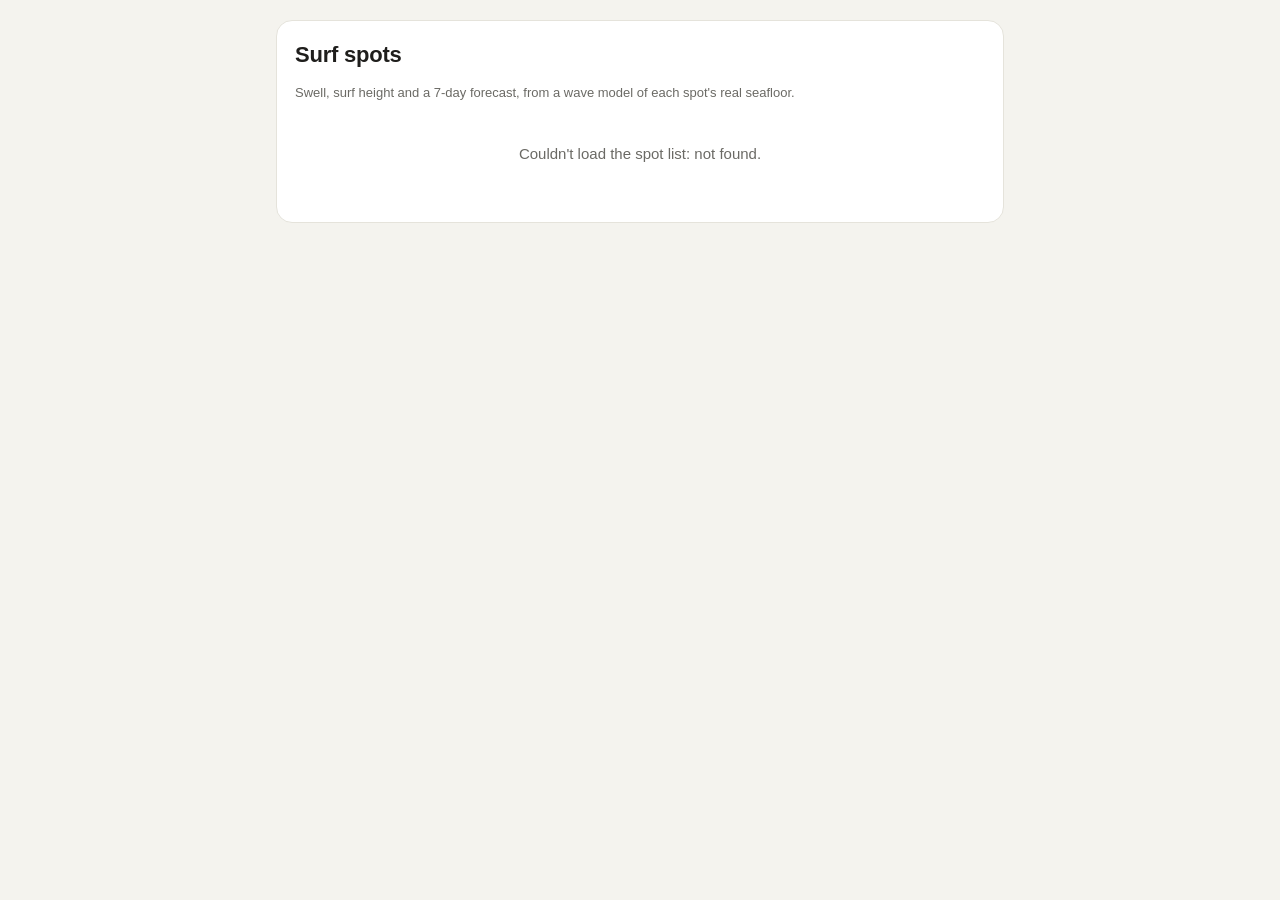
==== web/index.html @ e70494aa "Scheduled jobs, insights, spot-list conditions, Dockerfile and Makefile - jobs.py: hourly (now + lin" ====
<!doctype html>
<html lang="en">
<head>
<meta charset="utf-8">
<meta name="viewport" content="width=device-width, initial-scale=1">
<title>Surf spots</title>
<link rel="stylesheet" href="css/spot.css">
<style>
.spots{list-style:none;margin:8px 0 0;padding:0}
.spots li+li{border-top:1px solid var(--line)}
.spots a{display:flex;justify-content:space-between;align-items:center;gap:12px;padding:12px 2px;color:var(--text);text-decoration:none}
.spots a:hover .nm{color:var(--deep)}
.spots .nm{font-weight:600}
.spots .now{text-align:right;white-space:nowrap}
.spots .ft{font-weight:600;font-size:17px}
.spots .what{display:block;color:var(--muted);font-size:13px}
.spots .left{min-width:0}
.updated{margin:14px 0 0;color:var(--muted);font-size:12px}
h1{font-size:22px;margin:0 0 4px}
h2{font-size:13px;text-transform:uppercase;letter-spacing:.06em;color:var(--muted);margin:20px 0 0}
</style>
</head>
<body>
<main>
<div class="card">
  <h1>Surf spots</h1>
  <p class="sub">Swell, surf height and a 7-day forecast, from a wave model of each spot's real seafloor.</p>
  <div id="list"><p class="status">Loading…</p></div>
</div>
</main>
<script src="config.js"></script>
<script src="js/data.js"></script>
<script>
const KIND={beach:"Beach break",reef:"Reef break",point:"Point break",jetty:"Jetty"};
const esc=s=>String(s).replace(/[&<>"]/g,c=>({"&":"&amp;","<":"&lt;",">":"&gt;",'"':"&quot;"}[c]));
const PEEL={slow:"slow",makeable:"makeable",fast:"fast",closeout:"closing out"};
const root=`${SURF.dataRoot}/${SURF.api}/spots/`;
function now(c){                                     // "4–5 ft" and a short line about the swell
  if(!c)return"";
  const bits=[c.main?`${c.main}`:"",c.peel?`${PEEL[c.peel.cls]} ${c.peel.side}s`:c.favors==="peaks"?"peaky":c.favors?`favors ${c.favors}`:""].filter(Boolean);
  return`<span class="now"><span class="ft">${c.surf_ft[0]}–${c.surf_ft[1]} ft</span><span class="what">${esc(bits.join(" · "))}</span></span>`;
}
const ago=t=>{const m=Math.round((Date.now()-Date.parse(t))/60000);return m<2?"just now":m<90?`${m} min ago`:`${Math.round(m/60)} h ago`};
Promise.all([getJSON(root+"index.json"),getJSON(root+"conditions.json",true).catch(()=>null)]).then(([d,c])=>{
  const cond=Object.fromEntries((c?.spots||[]).map(x=>[x.slug,x]));
  const regions={};
  for(const s of d.spots)(regions[s.region_name]??=[]).push(s);
  const newest=(c?.spots||[]).map(x=>x.buoy_time).filter(Boolean).sort().pop();
  document.getElementById("list").innerHTML=Object.entries(regions).map(([r,ss])=>
    `<h2>${esc(r)}</h2><ul class="spots">${ss.map(s=>
      `<li><a href="spot.html?spot=${encodeURIComponent(s.slug)}"><span class="left"><span class="nm">${esc(s.name)}</span><span class="what">${esc(KIND[s.break_type]||"")}</span></span>${now(cond[s.slug])}</a></li>`).join("")}</ul>`).join("")
    +(newest?`<p class="updated">Buoy readings from ${ago(newest)}.</p>`:"");
}).catch(e=>{document.getElementById("list").innerHTML=`<p class="status">Couldn't load the spot list: ${esc(e.message)}.</p>`});
</script>
</body>
</html>
---- web/css/spot.css ----
:root{--bg:#f4f3ee;--card:#ffffff;--text:#1f1e1c;--muted:#6b6a65;--line:#e5e3db;--chip:#efede6;
  --water:#e3eff8;--deep:#3d7fb8;--contour:#8fb6d9;--land:#e4e0d3;--coast:#b9b3a1;--halo:#ffffff}
@media (prefers-color-scheme:dark){:root:not([data-theme="light"]){--bg:#161615;--card:#21211f;--text:#efede6;--muted:#a3a19a;--line:#353431;--chip:#2c2b28;
  --water:#13283c;--deep:#4f8fd0;--contour:#2f5577;--land:#34322d;--coast:#55524a;--halo:#21211f}}
:root[data-theme="dark"]{--bg:#161615;--card:#21211f;--text:#efede6;--muted:#a3a19a;--line:#353431;--chip:#2c2b28;
  --water:#13283c;--deep:#4f8fd0;--contour:#2f5577;--land:#34322d;--coast:#55524a;--halo:#21211f}
*{box-sizing:border-box}
body{margin:0;background:var(--bg);color:var(--text);font:15px/1.45 -apple-system,BlinkMacSystemFont,"Segoe UI",Roboto,sans-serif;-webkit-font-smoothing:antialiased}
main{max-width:760px;margin:0 auto;padding:20px 16px 40px}
.card{background:var(--card);border:1px solid var(--line);border-radius:16px;padding:18px}
.card+.card{margin-top:16px}
.fc h2{font-size:19px;font-weight:650;margin:0}
.days{display:grid;grid-template-columns:repeat(7,minmax(0,1fr));gap:6px;margin-top:14px}
.day{border:1px solid var(--line);border-radius:10px;padding:8px 6px;text-align:center;cursor:pointer;background:transparent;color:inherit;font:inherit;min-width:0}
.day:hover,.day.on{border-color:var(--deep)}
.day .dn{font-size:12px;color:var(--muted);font-weight:600}
.day .dh{font-size:17px;font-weight:650;font-variant-numeric:tabular-nums;letter-spacing:-.01em;margin-top:2px;white-space:nowrap}
.day .dh small{font-size:11px;font-weight:500;color:var(--muted)}
.day .ds{font-size:11px;color:var(--muted);margin-top:2px;white-space:nowrap;overflow:hidden;text-overflow:ellipsis}
.chart{position:relative;margin-top:12px}
.chart svg{display:block;width:100%;overflow:visible;touch-action:pan-y}
.tip{position:absolute;top:0;pointer-events:none;background:var(--card);border:1px solid var(--line);border-radius:10px;padding:8px 10px;font-size:12px;box-shadow:0 2px 10px rgba(0,0,0,.12);min-width:170px;max-width:230px;display:none;z-index:2}
.tip b{font-size:14px}
.tip .tl{color:var(--muted)}
.fkey{display:flex;flex-wrap:wrap;gap:4px 14px;margin-top:8px;font-size:12px;color:var(--muted)}
.fkey span{display:inline-flex;align-items:center;gap:6px}
.water h2{font-size:19px;font-weight:650;margin:0}
.wsum p{margin:10px 0 0}
.lineup-wrap{margin-top:14px;border-radius:12px;overflow:hidden;border:1px solid var(--line);background:#2e6896}
#lineup{display:block;width:100%;aspect-ratio:4/3}
.lineup-ctl{display:flex;justify-content:space-between;align-items:flex-start;gap:10px;flex-wrap:wrap;margin-top:10px}
.togs{display:flex;flex-wrap:wrap;gap:6px}
.tog{display:inline-flex;align-items:center;gap:6px;font-size:12px;font-weight:600;padding:4px 10px 4px 6px;border-radius:99px;border:1px solid var(--line);cursor:pointer;user-select:none}
.tog input{accent-color:var(--sw);margin:0}
.tog:has(input:not(:checked)){opacity:.5}
.btns{display:flex;gap:6px}
.btn{font:inherit;font-size:12px;font-weight:600;padding:5px 12px;border-radius:8px;border:1px solid var(--line);background:var(--card);color:var(--text);cursor:pointer}
.top{display:flex;justify-content:space-between;align-items:flex-start;gap:12px}
h1{font-size:24px;font-weight:650;margin:0;letter-spacing:-.01em}
.sub{color:var(--muted);font-size:13px}
.size{text-align:right;flex:none}
.big{font-size:34px;font-weight:650;line-height:1.05;letter-spacing:-.02em;font-variant-numeric:tabular-nums}
.summary{margin:12px 0 0;font-size:15px}
.summary b{font-weight:600}
.bar-row{display:flex;justify-content:space-between;align-items:center;gap:12px;margin:14px 0 10px}
.seg{display:inline-flex;background:var(--chip);border-radius:9px;padding:3px}
.seg button{border:0;background:transparent;color:var(--muted);font:inherit;font-size:13px;padding:5px 14px;border-radius:7px;cursor:pointer}
.seg button.on{background:var(--card);color:var(--text);box-shadow:0 0 0 1px var(--line),0 1px 2px rgba(0,0,0,.06)}
.hint{font-size:12px;color:var(--muted)}
.map{position:relative;border-radius:12px;overflow:hidden;background:var(--water);border:1px solid var(--line)}
.map svg{display:block;width:100%;height:100%;touch-action:none;cursor:grab;user-select:none;-webkit-user-select:none}
.map svg.grabbing{cursor:grabbing}
.zoom{position:absolute;right:10px;bottom:10px;display:flex;flex-direction:column;gap:6px}
.zoom button{width:34px;height:34px;border-radius:9px;border:1px solid var(--line);background:var(--card);color:var(--text);font:600 18px/1 inherit;cursor:pointer;display:grid;place-items:center;box-shadow:0 1px 3px rgba(0,0,0,.12)}
.zoom button:hover{border-color:var(--muted)}
.legend svg,.row svg{flex:none;display:block}
.flow{animation:flow 1.6s linear infinite}
@keyframes flow{to{stroke-dashoffset:var(--dash)}}
.pulse{animation:pulse 2.4s ease-out infinite;transform-box:fill-box;transform-origin:center}
@keyframes pulse{from{transform:scale(1);opacity:.55}to{transform:scale(2.6);opacity:0}}
@media (prefers-reduced-motion:reduce){.flow,.pulse{animation:none}}
.rib{cursor:pointer}
.legend{display:flex;flex-wrap:wrap;gap:6px 16px;margin-top:10px;font-size:12px;color:var(--muted)}
.legend span{display:inline-flex;align-items:center;gap:6px}
.rows{margin-top:16px;display:grid;gap:8px}
.row{display:grid;grid-template-columns:52px 1fr auto;gap:12px;align-items:center;padding:11px 12px;border:1px solid var(--line);border-radius:12px;cursor:pointer;background:transparent;color:inherit;font:inherit;text-align:left;width:100%;transition:opacity .15s,border-color .15s}
.row:hover{border-color:var(--muted)}
.row.on{border-color:var(--sw);box-shadow:inset 3px 0 0 var(--sw)}
.row.dim{opacity:.45}
.name{font-weight:600}
.meta{font-size:12px;color:var(--muted)}
.chip{display:inline-block;font-size:11px;font-weight:600;padding:1px 7px;border-radius:99px;margin-left:6px;vertical-align:1px;white-space:nowrap}
.track{position:relative;height:8px;background:var(--chip);border-radius:4px;margin-top:7px;overflow:hidden}
.track i{position:absolute;left:0;top:0;bottom:0;border-radius:4px}
.num{text-align:right;font-variant-numeric:tabular-nums;white-space:nowrap}
.num b{font-size:20px;font-weight:650;letter-spacing:-.01em}
.note{font-size:12px;color:var(--muted);margin-top:5px}
details.foot{font-size:13px;color:var(--muted);margin-top:16px}
details.foot summary{cursor:pointer;color:var(--text);font-weight:500}
details.foot p{margin:8px 0 0}
@media (max-width:520px){
  .card{padding:14px;border-radius:14px}
  main{padding:12px 10px 32px}
  h1{font-size:21px}.big{font-size:28px}
  .hint{display:none}
  .row{grid-template-columns:44px 1fr auto;gap:10px;padding:10px}
  .days{display:flex;gap:6px;overflow-x:auto;scroll-snap-type:x mandatory;margin:14px -14px 0;padding:0 14px 2px;scrollbar-width:none}
  .days::-webkit-scrollbar{display:none}
  .day{flex:0 0 76px;scroll-snap-align:start;padding:7px 4px}.day .dh{font-size:15px}
  .num b{font-size:17px}
}
/* website only: link back to the spot list, loading / error message */
.crumb{max-width:760px;margin:0 auto;padding:14px 16px 0;font-size:14px}
.crumb a,.status a{color:var(--deep);text-decoration:none}
.crumb a::before{content:"‹ "}
.status{max-width:760px;margin:40px auto;padding:0 16px;color:var(--muted);text-align:center}
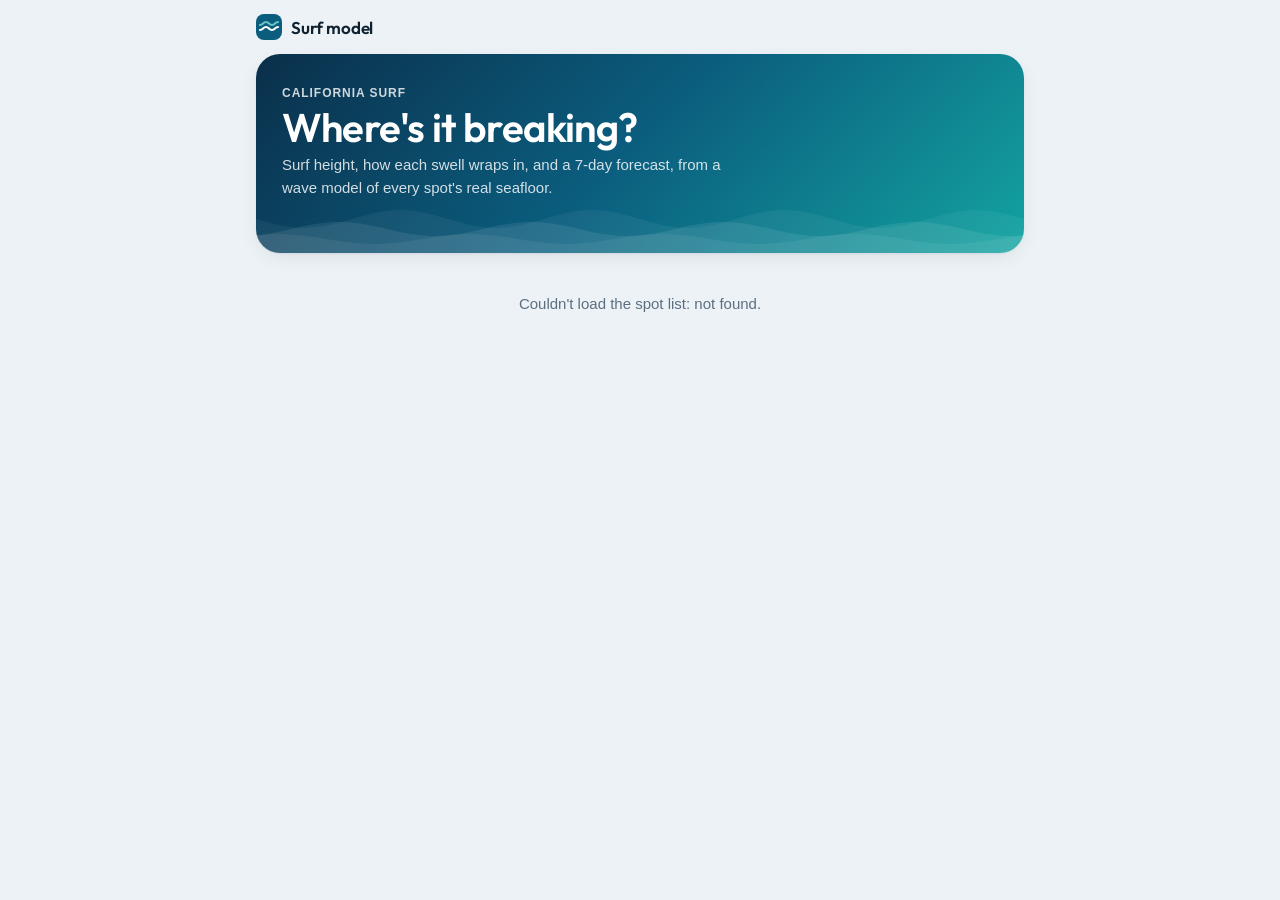
==== commit 8fe187af: "Snazzier website: ocean theme, hero header, size colors, spot cards - New look: cool ocean palette w" ====
--- a/web/index.html
+++ b/web/index.html
@@ -4,52 +4,60 @@
 <meta charset="utf-8">
 <meta name="viewport" content="width=device-width, initial-scale=1">
 <title>Surf spots</title>
+<link rel="preconnect" href="https://fonts.googleapis.com">
+<link rel="preconnect" href="https://fonts.gstatic.com" crossorigin>
+<link rel="stylesheet" href="https://fonts.googleapis.com/css2?family=Outfit:wght@500;600;700&display=swap">
 <link rel="stylesheet" href="css/spot.css">
-<style>
-.spots{list-style:none;margin:8px 0 0;padding:0}
-.spots li+li{border-top:1px solid var(--line)}
-.spots a{display:flex;justify-content:space-between;align-items:center;gap:12px;padding:12px 2px;color:var(--text);text-decoration:none}
-.spots a:hover .nm{color:var(--deep)}
-.spots .nm{font-weight:600}
-.spots .now{text-align:right;white-space:nowrap}
-.spots .ft{font-weight:600;font-size:17px}
-.spots .what{display:block;color:var(--muted);font-size:13px}
-.spots .left{min-width:0}
-.updated{margin:14px 0 0;color:var(--muted);font-size:12px}
-h1{font-size:22px;margin:0 0 4px}
-h2{font-size:13px;text-transform:uppercase;letter-spacing:.06em;color:var(--muted);margin:20px 0 0}
-</style>
 </head>
 <body>
+<nav class="site"><a class="brand" href="./"><svg width="26" height="26" viewBox="0 0 26 26" aria-hidden="true"><rect width="26" height="26" rx="8" fill="#0b5d7e"/><path d="M4 16c3 0 3-3 6-3s3 3 6 3 3-3 6-3" fill="none" stroke="#fff" stroke-width="2.2" stroke-linecap="round"/><path d="M4 11c3 0 3-3 6-3s3 3 6 3 3-3 6-3" fill="none" stroke="#7fe0d9" stroke-width="2.2" stroke-linecap="round" opacity=".8"/></svg>Surf model</a></nav>
 <main>
-<div class="card">
-  <h1>Surf spots</h1>
-  <p class="sub">Swell, surf height and a 7-day forecast, from a wave model of each spot's real seafloor.</p>
-  <div id="list"><p class="status">Loading…</p></div>
-</div>
+<header class="hero home-hero" id="hero">
+  <div class="kicker">California surf</div>
+  <h1>Where's it breaking?</h1>
+  <p>Surf height, how each swell wraps in, and a 7-day forecast, from a wave model of every spot's real seafloor.</p>
+</header>
+<div id="list"><p class="status">Loading…</p></div>
 </main>
 <script src="config.js"></script>
 <script src="js/data.js"></script>
+<script src="js/surf.js"></script>
 <script>
 const KIND={beach:"Beach break",reef:"Reef break",point:"Point break",jetty:"Jetty"};
 const esc=s=>String(s).replace(/[&<>"]/g,c=>({"&":"&amp;","<":"&lt;",">":"&gt;",'"':"&quot;"}[c]));
-const PEEL={slow:"slow",makeable:"makeable",fast:"fast",closeout:"closing out"};
-const root=`${SURF.dataRoot}/${SURF.api}/spots/`;
-function now(c){                                     // "4–5 ft" and a short line about the swell
-  if(!c)return"";
-  const bits=[c.main?`${c.main}`:"",c.peel?`${PEEL[c.peel.cls]} ${c.peel.side}s`:c.favors==="peaks"?"peaky":c.favors?`favors ${c.favors}`:""].filter(Boolean);
-  return`<span class="now"><span class="ft">${c.surf_ft[0]}–${c.surf_ft[1]} ft</span><span class="what">${esc(bits.join(" · "))}</span></span>`;
+document.getElementById("hero").insertAdjacentHTML("afterbegin",wavesSVG());
+
+let TOP=10;                                          // shared bar scale (ft), so spots compare at a glance
+function spark(steps){                               // 7 bars, one per day: the daytime peak
+  const days=dailyPeaks(steps);if(!days.length)return"";
+  const top=TOP;
+  const wd=t=>new Intl.DateTimeFormat("en-US",{timeZone:"America/Los_Angeles",weekday:"narrow"}).format(new Date(t*1000));
+  return`<div class="spark" aria-label="Next ${days.length} days">${days.map(d=>{const a=sizeAvg(d.lo,d.hi);
+    return`<div class="b" title="${d.lo}–${d.hi} ft"><div class="spark-wrap"><div class="bar" style="height:${Math.max(8,a/top*100)}%;--c:${sizeColor(a)}"></div></div><span class="d">${wd(d.t)}</span></div>`}).join("")}</div>`;
 }
-const ago=t=>{const m=Math.round((Date.now()-Date.parse(t))/60000);return m<2?"just now":m<90?`${m} min ago`:`${Math.round(m/60)} h ago`};
-Promise.all([getJSON(root+"index.json"),getJSON(root+"conditions.json",true).catch(()=>null)]).then(([d,c])=>{
+function card(s,c){
+  const lo=c?.surf_ft?.[0],hi=c?.surf_ft?.[1],has=c&&lo!=null;
+  const tags=[];
+  if(c?.main)tags.push(`<span class="tag">${c.dir!=null?swellArrow(c.dir,12):""}${esc(c.main)}</span>`);
+  if(c?.peel)tags.push(`<span class="tag">${esc(PEEL_WORDS[c.peel.cls])} ${esc(c.peel.side)}s</span>`);
+  else if(c?.favors)tags.push(`<span class="tag">${c.favors==="peaks"?"A-frames":"Favors "+esc(c.favors)}</span>`);
+  if(c?.mix==="clean groundswell")tags.push(`<span class="tag">Clean groundswell</span>`);
+  return`<a class="spot" href="spot.html?spot=${encodeURIComponent(s.slug)}" style="--sz:${has?sizeColor(sizeAvg(lo,hi)):"var(--line)"}">
+    <div class="head"><div><div class="nm">${esc(s.name)}</div><div class="kind">${esc(KIND[s.break_type]||"")}</div></div>
+    ${has?`<div><div class="ft">${lo}–${hi}<small>ft</small></div><div class="word">${sizeWord(lo,hi)}</div></div>`:""}</div>
+    ${tags.length?`<div class="tags">${tags.join("")}</div>`:""}${c?.forecast?spark(c.forecast):""}</a>`;
+}
+Promise.all([getJSON(dataURL("spots/index.json")),getJSON(dataURL("spots/conditions.json"),true).catch(()=>null)]).then(([d,c])=>{
   const cond=Object.fromEntries((c?.spots||[]).map(x=>[x.slug,x]));
   const regions={};
   for(const s of d.spots)(regions[s.region_name]??=[]).push(s);
+  TOP=Math.max(10,...(c?.spots||[]).flatMap(x=>dailyPeaks(x.forecast||[]).map(d=>sizeAvg(d.lo,d.hi))));
   const newest=(c?.spots||[]).map(x=>x.buoy_time).filter(Boolean).sort().pop();
+  const scale=SIZE_SCALE.map(([max,col,w],i)=>`<span style="--c:${col}"><i></i>${i?SIZE_SCALE[i-1][0]:0}${max===Infinity?"+":"–"+max} ft</span>`).join("");
   document.getElementById("list").innerHTML=Object.entries(regions).map(([r,ss])=>
-    `<h2>${esc(r)}</h2><ul class="spots">${ss.map(s=>
-      `<li><a href="spot.html?spot=${encodeURIComponent(s.slug)}"><span class="left"><span class="nm">${esc(s.name)}</span><span class="what">${esc(KIND[s.break_type]||"")}</span></span>${now(cond[s.slug])}</a></li>`).join("")}</ul>`).join("")
-    +(newest?`<p class="updated">Buoy readings from ${ago(newest)}.</p>`:"");
+    `<div class="region"><h2>${esc(r)}</h2></div><div class="grid">${ss.map(s=>card(s,cond[s.slug])).join("")}</div>`).join("")
+    +`<div class="scale">${scale}</div>`
+    +(newest?`<p class="updated">Buoy readings from ${ago(newest)}. Bars: each day's daytime peak, from NOAA's swell forecast.</p>`:"");
 }).catch(e=>{document.getElementById("list").innerHTML=`<p class="status">Couldn't load the spot list: ${esc(e.message)}.</p>`});
 </script>
 </body>
--- a/web/css/spot.css
+++ b/web/css/spot.css
@@ -1,96 +1,180 @@
-:root{--bg:#f4f3ee;--card:#ffffff;--text:#1f1e1c;--muted:#6b6a65;--line:#e5e3db;--chip:#efede6;
-  --water:#e3eff8;--deep:#3d7fb8;--contour:#8fb6d9;--land:#e4e0d3;--coast:#b9b3a1;--halo:#ffffff}
-@media (prefers-color-scheme:dark){:root:not([data-theme="light"]){--bg:#161615;--card:#21211f;--text:#efede6;--muted:#a3a19a;--line:#353431;--chip:#2c2b28;
-  --water:#13283c;--deep:#4f8fd0;--contour:#2f5577;--land:#34322d;--coast:#55524a;--halo:#21211f}}
-:root[data-theme="dark"]{--bg:#161615;--card:#21211f;--text:#efede6;--muted:#a3a19a;--line:#353431;--chip:#2c2b28;
-  --water:#13283c;--deep:#4f8fd0;--contour:#2f5577;--land:#34322d;--coast:#55524a;--halo:#21211f}
+/* ---------- theme ---------- */
+:root{--bg:#edf2f6;--card:#ffffff;--text:#0f2231;--muted:#5b6f80;--line:#dbe4eb;--chip:#e7eef3;
+  --water:#dcebf6;--deep:#2b7bbd;--contour:#8db5d8;--land:#e8e3d6;--coast:#bcb39d;--halo:#ffffff;
+  --accent:#0b7fae;--shadow:0 1px 2px rgba(15,34,49,.05),0 6px 24px -8px rgba(15,34,49,.14);
+  --hero:linear-gradient(135deg,#0a2f4a 0%,#0b5d7e 48%,#13a3a0 100%);
+  --display:"Outfit",-apple-system,BlinkMacSystemFont,"Segoe UI",Roboto,sans-serif}
+@media (prefers-color-scheme:dark){:root:not([data-theme="light"]){--bg:#07121b;--card:#0e1c28;--text:#e6eff5;--muted:#8da2b3;--line:#1d3142;--chip:#152838;
+  --water:#0e2a40;--deep:#4f9be0;--contour:#2b5578;--land:#252c31;--coast:#46505a;--halo:#0e1c28;
+  --accent:#4cc3e6;--shadow:0 1px 2px rgba(0,0,0,.3),0 8px 28px -10px rgba(0,0,0,.6);
+  --hero:linear-gradient(135deg,#061d2e 0%,#0a4561 50%,#0d7c7b 100%)}}
+:root[data-theme="dark"]{--bg:#07121b;--card:#0e1c28;--text:#e6eff5;--muted:#8da2b3;--line:#1d3142;--chip:#152838;
+  --water:#0e2a40;--deep:#4f9be0;--contour:#2b5578;--land:#252c31;--coast:#46505a;--halo:#0e1c28;
+  --accent:#4cc3e6;--shadow:0 1px 2px rgba(0,0,0,.3),0 8px 28px -10px rgba(0,0,0,.6);
+  --hero:linear-gradient(135deg,#061d2e 0%,#0a4561 50%,#0d7c7b 100%)}
 *{box-sizing:border-box}
-body{margin:0;background:var(--bg);color:var(--text);font:15px/1.45 -apple-system,BlinkMacSystemFont,"Segoe UI",Roboto,sans-serif;-webkit-font-smoothing:antialiased}
-main{max-width:760px;margin:0 auto;padding:20px 16px 40px}
-.card{background:var(--card);border:1px solid var(--line);border-radius:16px;padding:18px}
-.card+.card{margin-top:16px}
-.fc h2{font-size:19px;font-weight:650;margin:0}
-.days{display:grid;grid-template-columns:repeat(7,minmax(0,1fr));gap:6px;margin-top:14px}
-.day{border:1px solid var(--line);border-radius:10px;padding:8px 6px;text-align:center;cursor:pointer;background:transparent;color:inherit;font:inherit;min-width:0}
-.day:hover,.day.on{border-color:var(--deep)}
-.day .dn{font-size:12px;color:var(--muted);font-weight:600}
-.day .dh{font-size:17px;font-weight:650;font-variant-numeric:tabular-nums;letter-spacing:-.01em;margin-top:2px;white-space:nowrap}
-.day .dh small{font-size:11px;font-weight:500;color:var(--muted)}
-.day .ds{font-size:11px;color:var(--muted);margin-top:2px;white-space:nowrap;overflow:hidden;text-overflow:ellipsis}
-.chart{position:relative;margin-top:12px}
-.chart svg{display:block;width:100%;overflow:visible;touch-action:pan-y}
-.tip{position:absolute;top:0;pointer-events:none;background:var(--card);border:1px solid var(--line);border-radius:10px;padding:8px 10px;font-size:12px;box-shadow:0 2px 10px rgba(0,0,0,.12);min-width:170px;max-width:230px;display:none;z-index:2}
-.tip b{font-size:14px}
-.tip .tl{color:var(--muted)}
-.fkey{display:flex;flex-wrap:wrap;gap:4px 14px;margin-top:8px;font-size:12px;color:var(--muted)}
-.fkey span{display:inline-flex;align-items:center;gap:6px}
-.water h2{font-size:19px;font-weight:650;margin:0}
-.wsum p{margin:10px 0 0}
-.lineup-wrap{margin-top:14px;border-radius:12px;overflow:hidden;border:1px solid var(--line);background:#2e6896}
-#lineup{display:block;width:100%;aspect-ratio:4/3}
-.lineup-ctl{display:flex;justify-content:space-between;align-items:flex-start;gap:10px;flex-wrap:wrap;margin-top:10px}
-.togs{display:flex;flex-wrap:wrap;gap:6px}
-.tog{display:inline-flex;align-items:center;gap:6px;font-size:12px;font-weight:600;padding:4px 10px 4px 6px;border-radius:99px;border:1px solid var(--line);cursor:pointer;user-select:none}
-.tog input{accent-color:var(--sw);margin:0}
-.tog:has(input:not(:checked)){opacity:.5}
-.btns{display:flex;gap:6px}
-.btn{font:inherit;font-size:12px;font-weight:600;padding:5px 12px;border-radius:8px;border:1px solid var(--line);background:var(--card);color:var(--text);cursor:pointer}
-.top{display:flex;justify-content:space-between;align-items:flex-start;gap:12px}
-h1{font-size:24px;font-weight:650;margin:0;letter-spacing:-.01em}
+html{background:var(--bg)}
+body{margin:0;background:var(--bg);color:var(--text);font:15px/1.5 -apple-system,BlinkMacSystemFont,"Segoe UI",Roboto,sans-serif;-webkit-font-smoothing:antialiased}
+main{max-width:800px;margin:0 auto;padding:0 16px 48px}
+a{color:var(--accent)}
+.card{background:var(--card);border:1px solid var(--line);border-radius:20px;padding:20px;box-shadow:var(--shadow)}
+.card+.card{margin-top:18px}
+h1,h2,.big,.display{font-family:var(--display)}
+h2{font-size:21px;font-weight:600;margin:0;letter-spacing:-.01em}
 .sub{color:var(--muted);font-size:13px}
+
+/* ---------- site bar (website only) ---------- */
+.site{max-width:800px;margin:0 auto;padding:14px 16px;display:flex;align-items:center;justify-content:space-between;gap:12px}
+.brand{display:inline-flex;align-items:center;gap:9px;color:var(--text);text-decoration:none;font:600 17px/1 var(--display);letter-spacing:-.01em}
+.brand svg{flex:none}
+.crumb{font-size:14px;font-weight:500;color:var(--accent);text-decoration:none}
+.crumb::before{content:"‹ "}
+.status{max-width:800px;margin:40px auto;padding:0 16px;color:var(--muted);text-align:center}
+.status a{color:var(--accent)}
+
+/* ---------- hero ---------- */
+.hero{position:relative;overflow:hidden;border-radius:24px;padding:22px 24px 30px;margin:0 0 18px;color:#fff;background:var(--hero);box-shadow:var(--shadow);isolation:isolate}
+.hero .waves{position:absolute;left:0;right:0;bottom:-2px;width:100%;height:70px;z-index:-1;opacity:.9}
+.hero .waves path{fill:#fff}
+.hero .waves .w1{opacity:.06;animation:drift 18s linear infinite}
+.hero .waves .w2{opacity:.09;animation:drift 12s linear infinite reverse}
+.hero .waves .w3{opacity:.07;animation:drift 24s linear infinite}
+@keyframes drift{to{transform:translateX(-400px)}}
+.hero .top{display:flex;justify-content:space-between;align-items:flex-end;gap:16px;flex-wrap:wrap}
+.hero .kicker{font-size:12px;font-weight:600;letter-spacing:.08em;text-transform:uppercase;opacity:.8}
+.hero h1{font-size:38px;font-weight:600;line-height:1.05;margin:6px 0 4px;letter-spacing:-.02em}
+.hero .sub{color:rgba(255,255,255,.75)}
 .size{text-align:right;flex:none}
-.big{font-size:34px;font-weight:650;line-height:1.05;letter-spacing:-.02em;font-variant-numeric:tabular-nums}
-.summary{margin:12px 0 0;font-size:15px}
+.big{font-size:56px;font-weight:600;line-height:.95;letter-spacing:-.03em;font-variant-numeric:tabular-nums;white-space:nowrap}
+.big small{font-size:.42em;font-weight:500;opacity:.8;margin-left:4px;letter-spacing:0}
+.size .sub{margin-top:6px}
+.sizeword{display:inline-flex;align-items:center;gap:7px;margin-top:8px;padding:4px 11px 4px 9px;border-radius:99px;background:rgba(255,255,255,.14);font-size:13px;font-weight:600;backdrop-filter:blur(6px)}
+.sizeword i{width:9px;height:9px;border-radius:50%;background:var(--sz);box-shadow:0 0 0 2px rgba(255,255,255,.35)}
+.facts{display:flex;flex-wrap:wrap;gap:8px;margin-top:18px}
+.fact{display:inline-flex;align-items:center;gap:7px;padding:6px 12px;border-radius:12px;background:rgba(255,255,255,.12);border:1px solid rgba(255,255,255,.16);font-size:13px;font-weight:500;line-height:1.2;backdrop-filter:blur(6px)}
+.fact b{font-weight:650}
+.fact .arrow{flex:none}
+.fact .lbl{display:block;font-size:10.5px;font-weight:600;letter-spacing:.06em;text-transform:uppercase;opacity:.65;margin-bottom:2px}
+
+/* ---------- map card ---------- */
+.summary{margin:0;font-size:16px;line-height:1.55}
 .summary b{font-weight:600}
-.bar-row{display:flex;justify-content:space-between;align-items:center;gap:12px;margin:14px 0 10px}
-.seg{display:inline-flex;background:var(--chip);border-radius:9px;padding:3px}
-.seg button{border:0;background:transparent;color:var(--muted);font:inherit;font-size:13px;padding:5px 14px;border-radius:7px;cursor:pointer}
-.seg button.on{background:var(--card);color:var(--text);box-shadow:0 0 0 1px var(--line),0 1px 2px rgba(0,0,0,.06)}
+.bar-row{display:flex;justify-content:space-between;align-items:center;gap:12px;margin:16px 0 10px}
+.seg{display:inline-flex;background:var(--chip);border-radius:11px;padding:3px}
+.seg button{border:0;background:transparent;color:var(--muted);font:inherit;font-size:13px;font-weight:500;padding:6px 16px;border-radius:8px;cursor:pointer;transition:background .15s,color .15s}
+.seg button.on{background:var(--card);color:var(--text);box-shadow:0 1px 3px rgba(15,34,49,.14)}
 .hint{font-size:12px;color:var(--muted)}
-.map{position:relative;border-radius:12px;overflow:hidden;background:var(--water);border:1px solid var(--line)}
+.map{position:relative;border-radius:16px;overflow:hidden;background:var(--water);border:1px solid var(--line)}
 .map svg{display:block;width:100%;height:100%;touch-action:none;cursor:grab;user-select:none;-webkit-user-select:none}
 .map svg.grabbing{cursor:grabbing}
 .zoom{position:absolute;right:10px;bottom:10px;display:flex;flex-direction:column;gap:6px}
-.zoom button{width:34px;height:34px;border-radius:9px;border:1px solid var(--line);background:var(--card);color:var(--text);font:600 18px/1 inherit;cursor:pointer;display:grid;place-items:center;box-shadow:0 1px 3px rgba(0,0,0,.12)}
-.zoom button:hover{border-color:var(--muted)}
+.zoom button{width:36px;height:36px;border-radius:11px;border:1px solid var(--line);background:var(--card);color:var(--text);font:600 18px/1 inherit;cursor:pointer;display:grid;place-items:center;box-shadow:0 2px 8px rgba(15,34,49,.16)}
+.zoom button:hover{border-color:var(--accent)}
 .legend svg,.row svg{flex:none;display:block}
 .flow{animation:flow 1.6s linear infinite}
 @keyframes flow{to{stroke-dashoffset:var(--dash)}}
 .pulse{animation:pulse 2.4s ease-out infinite;transform-box:fill-box;transform-origin:center}
 @keyframes pulse{from{transform:scale(1);opacity:.55}to{transform:scale(2.6);opacity:0}}
-@media (prefers-reduced-motion:reduce){.flow,.pulse{animation:none}}
 .rib{cursor:pointer}
 .legend{display:flex;flex-wrap:wrap;gap:6px 16px;margin-top:10px;font-size:12px;color:var(--muted)}
 .legend span{display:inline-flex;align-items:center;gap:6px}
-.rows{margin-top:16px;display:grid;gap:8px}
-.row{display:grid;grid-template-columns:52px 1fr auto;gap:12px;align-items:center;padding:11px 12px;border:1px solid var(--line);border-radius:12px;cursor:pointer;background:transparent;color:inherit;font:inherit;text-align:left;width:100%;transition:opacity .15s,border-color .15s}
-.row:hover{border-color:var(--muted)}
-.row.on{border-color:var(--sw);box-shadow:inset 3px 0 0 var(--sw)}
+
+/* swell rows */
+.rows{margin-top:16px;display:grid;gap:10px}
+.row{display:grid;grid-template-columns:52px 1fr auto;gap:14px;align-items:center;padding:12px 14px;border:1px solid var(--line);border-radius:16px;cursor:pointer;background:var(--card);color:inherit;font:inherit;text-align:left;width:100%;transition:opacity .15s,border-color .15s,transform .15s,box-shadow .15s}
+.row:hover{border-color:color-mix(in srgb,var(--sw) 55%,var(--line));transform:translateY(-1px);box-shadow:0 6px 18px -10px rgba(15,34,49,.35)}
+.row.on{border-color:var(--sw);box-shadow:inset 4px 0 0 var(--sw)}
 .row.dim{opacity:.45}
 .name{font-weight:600}
 .meta{font-size:12px;color:var(--muted)}
-.chip{display:inline-block;font-size:11px;font-weight:600;padding:1px 7px;border-radius:99px;margin-left:6px;vertical-align:1px;white-space:nowrap}
-.track{position:relative;height:8px;background:var(--chip);border-radius:4px;margin-top:7px;overflow:hidden}
+.chip{display:inline-block;font-size:11px;font-weight:600;padding:2px 8px;border-radius:99px;margin-left:6px;vertical-align:1px;white-space:nowrap}
+.track{position:relative;height:8px;background:var(--chip);border-radius:4px;margin-top:8px;overflow:hidden}
 .track i{position:absolute;left:0;top:0;bottom:0;border-radius:4px}
 .num{text-align:right;font-variant-numeric:tabular-nums;white-space:nowrap}
-.num b{font-size:20px;font-weight:650;letter-spacing:-.01em}
-.note{font-size:12px;color:var(--muted);margin-top:5px}
-details.foot{font-size:13px;color:var(--muted);margin-top:16px}
-details.foot summary{cursor:pointer;color:var(--text);font-weight:500}
+.num b{font:600 24px/1.1 var(--display);letter-spacing:-.01em}
+.note{font-size:12px;color:var(--muted);margin-top:6px}
+details.foot{font-size:13px;color:var(--muted);margin-top:18px;border-top:1px solid var(--line);padding-top:14px}
+details.foot summary{cursor:pointer;color:var(--text);font-weight:600}
 details.foot p{margin:8px 0 0}
-@media (max-width:520px){
-  .card{padding:14px;border-radius:14px}
-  main{padding:12px 10px 32px}
-  h1{font-size:21px}.big{font-size:28px}
+
+/* ---------- forecast ---------- */
+.fc .sub{margin:4px 0 0}
+.days{display:grid;grid-template-columns:repeat(7,minmax(0,1fr));gap:8px;margin-top:16px}
+.day{position:relative;overflow:hidden;border:1px solid var(--line);border-radius:14px;padding:10px 6px 12px;text-align:center;cursor:pointer;background:color-mix(in srgb,var(--sz,var(--deep)) 9%,var(--card));color:inherit;font:inherit;min-width:0;transition:transform .15s,border-color .15s,box-shadow .15s}
+.day::after{content:"";position:absolute;left:0;right:0;bottom:0;height:4px;background:var(--sz,var(--deep))}
+.day:hover{transform:translateY(-2px);box-shadow:0 8px 18px -10px rgba(15,34,49,.4)}
+.day.on{border-color:var(--sz,var(--deep));box-shadow:0 0 0 1px var(--sz,var(--deep))}
+.day .dn{font-size:12px;color:var(--muted);font-weight:600;text-transform:uppercase;letter-spacing:.05em}
+.day .dh{font:600 20px/1.15 var(--display);font-variant-numeric:tabular-nums;letter-spacing:-.01em;margin-top:3px;white-space:nowrap}
+.day .dh small{font-size:11px;font-weight:500;color:var(--muted);font-family:-apple-system,BlinkMacSystemFont,sans-serif}
+.day .ds{font-size:11px;color:var(--muted);margin-top:2px;white-space:nowrap;overflow:hidden;text-overflow:ellipsis}
+.chart{position:relative;margin-top:14px}
+.chart svg{display:block;width:100%;overflow:visible;touch-action:pan-y}
+.tip{position:absolute;top:0;pointer-events:none;background:var(--card);border:1px solid var(--line);border-radius:12px;padding:9px 11px;font-size:12px;box-shadow:0 8px 24px rgba(15,34,49,.18);min-width:170px;max-width:230px;display:none;z-index:2}
+.tip b{font-size:14px}
+.tip .tl{color:var(--muted)}
+.fkey{display:flex;flex-wrap:wrap;gap:4px 14px;margin-top:8px;font-size:12px;color:var(--muted)}
+.fkey span{display:inline-flex;align-items:center;gap:6px}
+
+/* ---------- in the water ---------- */
+.water .sub{margin:4px 0 0}
+.wsum p{margin:12px 0 0}
+.lineup-wrap{margin-top:16px;border-radius:16px;overflow:hidden;border:1px solid var(--line);background:#2e6896;box-shadow:0 10px 30px -14px rgba(10,47,74,.6)}
+#lineup{display:block;width:100%;aspect-ratio:4/3}
+.lineup-ctl{display:flex;justify-content:space-between;align-items:flex-start;gap:10px;flex-wrap:wrap;margin-top:12px}
+.togs{display:flex;flex-wrap:wrap;gap:6px}
+.tog{display:inline-flex;align-items:center;gap:6px;font-size:12px;font-weight:600;padding:5px 11px 5px 7px;border-radius:99px;border:1px solid var(--line);cursor:pointer;user-select:none;background:var(--card)}
+.tog input{accent-color:var(--sw);margin:0}
+.tog:has(input:not(:checked)){opacity:.5}
+.btns{display:flex;gap:6px}
+.btn{font:inherit;font-size:12px;font-weight:600;padding:6px 13px;border-radius:10px;border:1px solid var(--line);background:var(--card);color:var(--text);cursor:pointer}
+.btn:hover{border-color:var(--accent)}
+
+/* ---------- spot list ---------- */
+.home-hero{padding:30px 26px 54px}
+.home-hero h1{font-size:40px;margin:4px 0 6px}
+.home-hero p{margin:0;max-width:460px;color:rgba(255,255,255,.82);font-size:15px}
+.region{display:flex;align-items:baseline;justify-content:space-between;margin:26px 4px 10px}
+.region h2{font-size:15px;font-weight:600;text-transform:uppercase;letter-spacing:.08em;color:var(--muted);font-family:inherit}
+.grid{display:grid;grid-template-columns:repeat(auto-fill,minmax(340px,1fr));gap:14px}
+.spot{display:block;position:relative;overflow:hidden;padding:16px 18px 14px;border-radius:20px;background:var(--card);border:1px solid var(--line);box-shadow:var(--shadow);color:var(--text);text-decoration:none;transition:transform .18s,box-shadow .18s,border-color .18s}
+.spot::before{content:"";position:absolute;left:0;top:0;bottom:0;width:5px;background:var(--sz,var(--line))}
+.spot:hover{transform:translateY(-3px);border-color:color-mix(in srgb,var(--sz) 50%,var(--line));box-shadow:0 14px 34px -16px rgba(15,34,49,.45)}
+.spot .head{display:flex;justify-content:space-between;align-items:flex-start;gap:10px}
+.spot .nm{font:600 19px/1.2 var(--display);letter-spacing:-.01em}
+.spot .kind{font-size:12px;color:var(--muted);margin-top:2px}
+.spot .ft{font:600 30px/1 var(--display);letter-spacing:-.02em;color:var(--sz);white-space:nowrap;text-align:right;font-variant-numeric:tabular-nums}
+.spot .ft small{font-size:13px;font-weight:500;color:var(--muted);margin-left:3px;letter-spacing:0}
+.spot .word{font-size:12px;color:var(--muted);text-align:right;margin-top:4px}
+.spot .tags{display:flex;flex-wrap:wrap;gap:6px;margin-top:12px}
+.tag{display:inline-flex;align-items:center;gap:5px;padding:3px 9px;border-radius:99px;background:var(--chip);font-size:12px;font-weight:500;color:var(--text);white-space:nowrap}
+.tag .arrow{color:var(--accent)}
+.spark{display:grid;grid-template-columns:repeat(7,1fr);gap:5px;margin-top:14px;align-items:end}
+.spark .b{display:flex;flex-direction:column;align-items:center;gap:4px;min-width:0}
+.spark .bar{width:100%;border-radius:5px 5px 2px 2px;background:var(--c);min-height:4px;opacity:.85}
+.spark .d{font-size:10px;font-weight:600;color:var(--muted);text-transform:uppercase;letter-spacing:.04em}
+.spark-wrap{height:46px;display:flex;align-items:flex-end;width:100%}
+.scale{display:flex;flex-wrap:wrap;gap:6px 14px;margin:22px 4px 0;font-size:12px;color:var(--muted)}
+.scale span{display:inline-flex;align-items:center;gap:6px}
+.scale i{width:10px;height:10px;border-radius:3px;background:var(--c)}
+.updated{margin:10px 4px 0;color:var(--muted);font-size:12px}
+
+@media (prefers-reduced-motion:reduce){.flow,.pulse,.hero .waves path{animation:none}}
+@media (max-width:560px){
+  main{padding:0 10px 32px}
+  .card{padding:16px;border-radius:18px}
+  .hero{padding:18px 18px 26px;border-radius:20px}
+  .hero h1{font-size:30px}.big{font-size:44px}
+  .hero .size{text-align:left;width:100%;display:flex;align-items:baseline;flex-wrap:wrap;gap:4px 12px}
+  .hero .size .sub{margin:0}.hero .sizeword{margin:0}
+  .home-hero h1{font-size:32px}
   .hint{display:none}
-  .row{grid-template-columns:44px 1fr auto;gap:10px;padding:10px}
-  .days{display:flex;gap:6px;overflow-x:auto;scroll-snap-type:x mandatory;margin:14px -14px 0;padding:0 14px 2px;scrollbar-width:none}
+  .row{grid-template-columns:44px 1fr auto;gap:10px;padding:10px 12px}
+  .days{display:flex;gap:8px;overflow-x:auto;scroll-snap-type:x mandatory;margin:16px -16px 0;padding:0 16px 4px;scrollbar-width:none}
   .days::-webkit-scrollbar{display:none}
-  .day{flex:0 0 76px;scroll-snap-align:start;padding:7px 4px}.day .dh{font-size:15px}
-  .num b{font-size:17px}
+  .day{flex:0 0 78px;scroll-snap-align:start;padding:9px 4px 11px}.day .dh{font-size:17px}
+  .num b{font-size:19px}
+  .grid{grid-template-columns:1fr}
 }
-/* website only: link back to the spot list, loading / error message */
-.crumb{max-width:760px;margin:0 auto;padding:14px 16px 0;font-size:14px}
-.crumb a,.status a{color:var(--deep);text-decoration:none}
-.crumb a::before{content:"‹ "}
-.status{max-width:760px;margin:40px auto;padding:0 16px;color:var(--muted);text-align:center}
+/* single-file pages (ribbons.py) have no site bar above the hero */
+body>main:first-child>.hero{margin-top:16px}
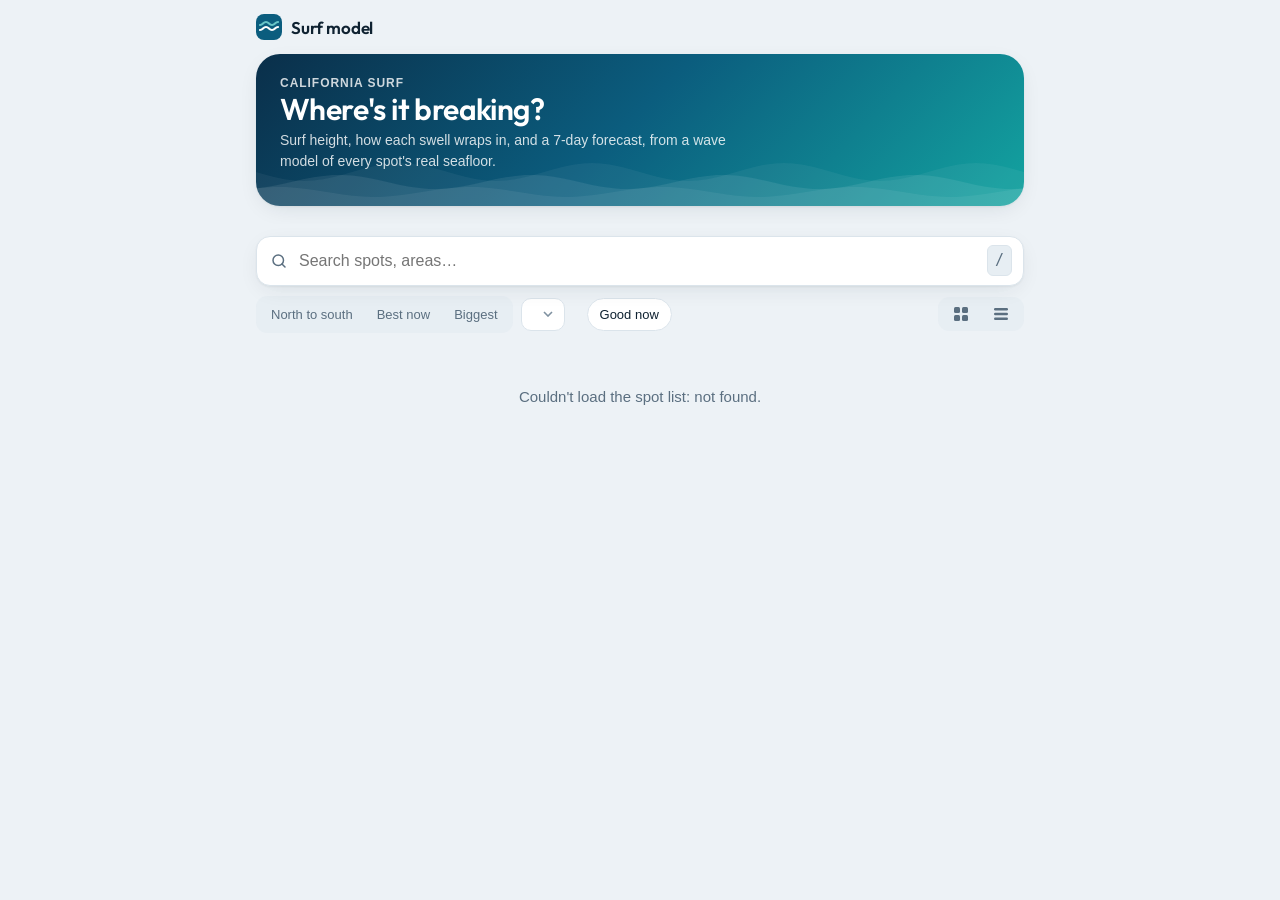
==== commit 337329e6: "Browse page: search, sort, filters, list view, favorites; areas and nearby spots - Spots get an area" ====
--- a/web/index.html
+++ b/web/index.html
@@ -12,53 +12,37 @@
 <body>
 <nav class="site"><a class="brand" href="./"><svg width="26" height="26" viewBox="0 0 26 26" aria-hidden="true"><rect width="26" height="26" rx="8" fill="#0b5d7e"/><path d="M4 16c3 0 3-3 6-3s3 3 6 3 3-3 6-3" fill="none" stroke="#fff" stroke-width="2.2" stroke-linecap="round"/><path d="M4 11c3 0 3-3 6-3s3 3 6 3 3-3 6-3" fill="none" stroke="#7fe0d9" stroke-width="2.2" stroke-linecap="round" opacity=".8"/></svg>Surf model</a></nav>
 <main>
-<header class="hero home-hero" id="hero">
+<header class="hero home-hero compact" id="hero">
   <div class="kicker">California surf</div>
   <h1>Where's it breaking?</h1>
   <p>Surf height, how each swell wraps in, and a 7-day forecast, from a wave model of every spot's real seafloor.</p>
 </header>
+<div class="toolbar" id="toolbar">
+  <div class="search">
+    <svg width="18" height="18" viewBox="0 0 24 24" aria-hidden="true"><circle cx="11" cy="11" r="7" fill="none" stroke="currentColor" stroke-width="2"/><path d="M20 20l-4-4" stroke="currentColor" stroke-width="2" stroke-linecap="round"/></svg>
+    <input id="q" type="search" placeholder="Search spots, areas…" aria-label="Search spots" autocomplete="off" spellcheck="false">
+    <button id="qclear" class="qclear" aria-label="Clear search" hidden>×</button>
+    <kbd>/</kbd>
+  </div>
+  <div class="controls">
+    <div class="seg" role="group" aria-label="Sort">
+      <button data-sort="geo">North to south</button><button data-sort="best">Best now</button><button data-sort="size">Biggest</button>
+    </div>
+    <select id="area" aria-label="Area"></select>
+    <div class="chips" id="breaks" role="group" aria-label="Break type"></div>
+    <button class="chip good" id="good" aria-pressed="false">Good now</button>
+    <span class="count" id="count"></span>
+    <div class="seg views" role="group" aria-label="View">
+      <button data-view="cards" aria-label="Cards" title="Cards"><svg width="16" height="16" viewBox="0 0 16 16" aria-hidden="true"><rect x="1" y="1" width="6" height="6" rx="1.5"/><rect x="9" y="1" width="6" height="6" rx="1.5"/><rect x="1" y="9" width="6" height="6" rx="1.5"/><rect x="9" y="9" width="6" height="6" rx="1.5"/></svg></button><button data-view="list" aria-label="List" title="List"><svg width="16" height="16" viewBox="0 0 16 16" aria-hidden="true"><rect x="1" y="2" width="14" height="2.4" rx="1.2"/><rect x="1" y="6.8" width="14" height="2.4" rx="1.2"/><rect x="1" y="11.6" width="14" height="2.4" rx="1.2"/></svg></button>
+    </div>
+  </div>
+</div>
 <div id="list"><p class="status">Loading…</p></div>
+<div id="foot"></div>
 </main>
 <script src="config.js"></script>
 <script src="js/data.js"></script>
 <script src="js/surf.js"></script>
-<script>
-const KIND={beach:"Beach break",reef:"Reef break",point:"Point break",jetty:"Jetty"};
-const esc=s=>String(s).replace(/[&<>"]/g,c=>({"&":"&amp;","<":"&lt;",">":"&gt;",'"':"&quot;"}[c]));
-document.getElementById("hero").insertAdjacentHTML("afterbegin",wavesSVG());
-
-let TOP=10;                                          // shared bar scale (ft), so spots compare at a glance
-function spark(steps){                               // 7 bars, one per day: the daytime peak
-  const days=dailyPeaks(steps);if(!days.length)return"";
-  const top=TOP;
-  const wd=t=>new Intl.DateTimeFormat("en-US",{timeZone:"America/Los_Angeles",weekday:"narrow"}).format(new Date(t*1000));
-  return`<div class="spark" aria-label="Next ${days.length} days">${days.map(d=>{const a=sizeAvg(d.lo,d.hi);
-    return`<div class="b" title="${d.lo}–${d.hi} ft"><div class="spark-wrap"><div class="bar" style="height:${Math.max(8,a/top*100)}%;--c:${sizeColor(a)}"></div></div><span class="d">${wd(d.t)}</span></div>`}).join("")}</div>`;
-}
-function card(s,c){
-  const lo=c?.surf_ft?.[0],hi=c?.surf_ft?.[1],has=c&&lo!=null;
-  const tags=[];
-  if(c?.main)tags.push(`<span class="tag">${c.dir!=null?swellArrow(c.dir,12):""}${esc(c.main)}</span>`);
-  if(c?.peel)tags.push(`<span class="tag">${esc(PEEL_WORDS[c.peel.cls])} ${esc(c.peel.side)}s</span>`);
-  else if(c?.favors)tags.push(`<span class="tag">${c.favors==="peaks"?"A-frames":"Favors "+esc(c.favors)}</span>`);
-  if(c?.mix==="clean groundswell")tags.push(`<span class="tag">Clean groundswell</span>`);
-  return`<a class="spot" href="spot.html?spot=${encodeURIComponent(s.slug)}" style="--sz:${has?sizeColor(sizeAvg(lo,hi)):"var(--line)"}">
-    <div class="head"><div><div class="nm">${esc(s.name)}</div><div class="kind">${esc(KIND[s.break_type]||"")}</div></div>
-    ${has?`<div><div class="ft">${lo}–${hi}<small>ft</small></div><div class="word">${sizeWord(lo,hi)}</div></div>`:""}</div>
-    ${tags.length?`<div class="tags">${tags.join("")}</div>`:""}${c?.forecast?spark(c.forecast):""}</a>`;
-}
-Promise.all([getJSON(dataURL("spots/index.json")),getJSON(dataURL("spots/conditions.json"),true).catch(()=>null)]).then(([d,c])=>{
-  const cond=Object.fromEntries((c?.spots||[]).map(x=>[x.slug,x]));
-  const regions={};
-  for(const s of d.spots)(regions[s.region_name]??=[]).push(s);
-  TOP=Math.max(10,...(c?.spots||[]).flatMap(x=>dailyPeaks(x.forecast||[]).map(d=>sizeAvg(d.lo,d.hi))));
-  const newest=(c?.spots||[]).map(x=>x.buoy_time).filter(Boolean).sort().pop();
-  const scale=SIZE_SCALE.map(([max,col,w],i)=>`<span style="--c:${col}"><i></i>${i?SIZE_SCALE[i-1][0]:0}${max===Infinity?"+":"–"+max} ft</span>`).join("");
-  document.getElementById("list").innerHTML=Object.entries(regions).map(([r,ss])=>
-    `<div class="region"><h2>${esc(r)}</h2></div><div class="grid">${ss.map(s=>card(s,cond[s.slug])).join("")}</div>`).join("")
-    +`<div class="scale">${scale}</div>`
-    +(newest?`<p class="updated">Buoy readings from ${ago(newest)}. Bars: each day's daytime peak, from NOAA's swell forecast.</p>`:"");
-}).catch(e=>{document.getElementById("list").innerHTML=`<p class="status">Couldn't load the spot list: ${esc(e.message)}.</p>`});
-</script>
+<script src="js/home.js"></script>
 </body>
 </html>
--- a/web/css/spot.css
+++ b/web/css/spot.css
@@ -178,3 +178,121 @@
 }
 /* single-file pages (ribbons.py) have no site bar above the hero */
 body>main:first-child>.hero{margin-top:16px}
+/* rating, wind and tide */
+:root{--dot-off:rgba(127,145,160,.28)}
+.dots{display:inline-flex;gap:3px;vertical-align:middle}
+.dots i{display:block;border-radius:50%}
+.hero .dots{--dot-off:rgba(255,255,255,.25)}
+.rating{display:inline-flex;align-items:center;gap:8px;margin-top:8px;margin-left:8px;padding:4px 11px;border-radius:99px;background:rgba(255,255,255,.14);font-size:13px;backdrop-filter:blur(6px)}
+.rating b{font-weight:650}
+.wtag{display:inline-block;padding:1px 7px;border-radius:99px;font-size:11.5px;font-weight:600;background:var(--wc);color:#fff}
+.fact .wtag{margin-left:2px}
+.day .dr{margin-top:6px;display:flex;justify-content:center}
+.wx{display:block;width:100%;overflow:visible;margin-top:2px}
+.wx-key{display:flex;flex-wrap:wrap;gap:4px 12px;margin-top:6px;font-size:12px;color:var(--muted)}
+.wx-key span{display:inline-flex;align-items:center;gap:5px}
+.wx-key i{width:10px;height:10px;border-radius:3px;background:var(--c)}
+.spark .rd{width:7px;height:7px;border-radius:50%;background:var(--rc,transparent)}
+/* ---------- browse: toolbar, groups, list view, favorites ---------- */
+.home-hero.compact{padding:20px 24px 34px}
+.home-hero.compact h1{font-size:30px;margin:2px 0 4px}
+.home-hero.compact p{font-size:14px}
+.toolbar{position:sticky;top:0;z-index:5;margin:18px -16px 0;padding:12px 16px;background:color-mix(in srgb,var(--bg) 88%,transparent);backdrop-filter:blur(10px);-webkit-backdrop-filter:blur(10px);border-bottom:1px solid transparent}
+.toolbar.stuck{border-bottom-color:var(--line)}
+.search{position:relative;display:flex;align-items:center}
+.search svg{position:absolute;left:14px;color:var(--muted);pointer-events:none}
+.search input{width:100%;font:inherit;font-size:16px;padding:12px 76px 12px 42px;border-radius:14px;border:1px solid var(--line);background:var(--card);color:var(--text);box-shadow:var(--shadow);outline:none;-webkit-appearance:none;appearance:none}
+.search input:focus{border-color:var(--accent);box-shadow:0 0 0 3px color-mix(in srgb,var(--accent) 22%,transparent)}
+.search input::-webkit-search-cancel-button{display:none}
+.search kbd{position:absolute;right:12px;font:600 12px/1 inherit;color:var(--muted);border:1px solid var(--line);border-radius:6px;padding:3px 7px;background:var(--chip)}
+.qclear{position:absolute;right:44px;width:26px;height:26px;border-radius:50%;border:0;background:var(--chip);color:var(--muted);font-size:17px;line-height:1;cursor:pointer}
+.controls{display:flex;flex-wrap:wrap;align-items:center;gap:8px;margin-top:10px}
+.controls .seg button{padding:6px 12px}
+.controls select{font:inherit;font-size:13px;font-weight:500;padding:6px 30px 6px 12px;border-radius:10px;border:1px solid var(--line);background:var(--card) url("data:image/svg+xml,%3Csvg xmlns='http://www.w3.org/2000/svg' width='10' height='6'%3E%3Cpath d='M1 1l4 4 4-4' fill='none' stroke='%237f91a0' stroke-width='1.6'/%3E%3C/svg%3E") no-repeat right 11px center;color:var(--text);-webkit-appearance:none;appearance:none;cursor:pointer}
+.chips{display:inline-flex;gap:4px;flex-wrap:wrap}
+.chip{font:inherit;font-size:13px;font-weight:500;padding:6px 12px;border-radius:99px;border:1px solid var(--line);background:var(--card);color:var(--text);cursor:pointer;transition:background .15s,border-color .15s,color .15s}
+.chip:hover{border-color:var(--accent)}
+.chip.on{background:var(--text);color:var(--card);border-color:var(--text)}
+.chip.good.on{background:#3fb56c;border-color:#3fb56c;color:#fff}
+.count{font-size:12px;color:var(--muted);margin-left:auto}
+.views svg{display:block;fill:currentColor}
+.views button{padding:6px 10px}
+.region.big{margin-top:30px}
+.region.big h2{font:600 22px/1.2 var(--display);text-transform:none;letter-spacing:-.01em;color:var(--text)}
+.group{margin-top:6px}
+h3.area{display:flex;align-items:center;gap:8px;margin:18px 4px 10px;font-size:13px;font-weight:650;text-transform:uppercase;letter-spacing:.07em;color:var(--muted)}
+h3.area span{font-size:11px;font-weight:600;background:var(--chip);border-radius:99px;padding:1px 7px;letter-spacing:0}
+.fav-group .region h2{color:#d99a1a}
+.spot .who{display:flex;gap:8px;align-items:flex-start;min-width:0}
+.rtrow{margin-top:10px}
+.rt{display:inline-flex;align-items:center;gap:7px;font-size:12px;font-weight:600}
+.fav{flex:none;width:30px;height:30px;margin:-3px 0 0 -6px;border:0;border-radius:50%;background:transparent;cursor:pointer;display:grid;place-items:center;color:var(--line)}
+.fav svg{fill:none;stroke:var(--muted);stroke-width:1.6;transition:transform .15s}
+.fav:hover{background:var(--chip)}
+.fav:hover svg{transform:scale(1.12)}
+.fav.on svg{fill:#f2b42a;stroke:#e0a01a}
+.rows-list{display:grid;gap:6px}
+.lrow{display:grid;grid-template-columns:30px minmax(130px,1.4fr) 150px 78px 168px 104px;align-items:center;gap:10px;padding:9px 14px 9px 10px;border-radius:14px;background:var(--card);border:1px solid var(--line);color:var(--text);text-decoration:none;position:relative;overflow:hidden;transition:border-color .15s,transform .15s}
+.lrow::before{content:"";position:absolute;left:0;top:0;bottom:0;width:4px;background:var(--sz)}
+.lrow:hover{border-color:color-mix(in srgb,var(--sz) 50%,var(--line));transform:translateX(2px)}
+.lrow .fav{margin:0}
+.l-name{display:flex;flex-direction:column;min-width:0}
+.l-name b{font:600 16px/1.2 var(--display);white-space:nowrap;overflow:hidden;text-overflow:ellipsis}
+.l-name small{font-size:12px;color:var(--muted);white-space:nowrap;overflow:hidden;text-overflow:ellipsis}
+.l-ft{font:600 20px/1 var(--display);color:var(--sz);text-align:right;white-space:nowrap;font-variant-numeric:tabular-nums}
+.l-ft small{font-size:11px;color:var(--muted);margin-left:2px}
+.l-wind .tag{font-size:11.5px}
+.spark.small{margin-top:0;gap:3px}
+.spark.small .spark-wrap{height:26px}
+.spark.small .rd{width:5px;height:5px}
+.empty{margin:24px 4px;padding:18px;border-radius:16px;border:1px dashed var(--line);color:var(--muted);text-align:center}
+.empty b{color:var(--text)}
+.linkish{font:inherit;color:var(--accent);background:none;border:0;cursor:pointer;padding:0;text-decoration:underline}
+@media (max-width:760px){
+  .lrow{grid-template-columns:30px 1fr auto 64px;gap:8px}
+  .l-wind,.l-spark{display:none}
+}
+@media (max-width:560px){
+  .toolbar{margin:14px -10px 0;padding:10px}
+  .controls{gap:6px}
+  .count{width:100%;margin:2px 0 0;order:9}
+  .lrow{grid-template-columns:28px 1fr 60px;padding:8px 10px 8px 8px}
+  .l-rt{display:none}
+}
+.l-rt .rt{white-space:nowrap}
+.l-wind{min-width:0;overflow:hidden}
+.l-wind .tag{max-width:100%}
+/* spot page: breadcrumb and nearby spots */
+.crumbs{display:flex;align-items:center;gap:6px;min-width:0}
+.crumb-sep{color:var(--muted);font-size:14px}
+.crumbs .area-link::before{content:none}
+.crumbs .crumb{white-space:nowrap}
+.nearby-card .sub{margin:4px 0 0}
+.near{display:grid;grid-template-columns:repeat(auto-fill,minmax(220px,1fr));gap:10px;margin-top:14px}
+.nspot{position:relative;overflow:hidden;display:grid;grid-template-columns:1fr auto;gap:2px 10px;padding:12px 14px 12px 16px;border-radius:14px;border:1px solid var(--line);background:var(--card);color:var(--text);text-decoration:none;transition:transform .15s,border-color .15s}
+.nspot::before{content:"";position:absolute;left:0;top:0;bottom:0;width:4px;background:var(--sz)}
+.nspot:hover{transform:translateY(-2px);border-color:color-mix(in srgb,var(--sz) 50%,var(--line))}
+.n-name{display:flex;flex-direction:column;min-width:0}
+.n-name b{font:600 15px/1.2 var(--display);white-space:nowrap;overflow:hidden;text-overflow:ellipsis}
+.n-name small{font-size:11.5px;color:var(--muted)}
+.n-ft{font:600 20px/1 var(--display);color:var(--sz);white-space:nowrap;align-self:center}
+.n-ft small{font-size:11px;color:var(--muted);margin-left:2px}
+.n-meta{grid-column:1/-1;display:flex;flex-wrap:wrap;align-items:center;gap:6px 10px;margin-top:6px;font-size:12px;font-weight:600}
+.n-meta .dots{margin-right:-4px}
+.n-wind{display:inline-flex;align-items:center;gap:4px;font-weight:500;color:var(--muted)}
+@media (max-width:560px){
+  /* phones: the filters scroll sideways in one row, so the pinned toolbar stays short */
+  .controls{flex-wrap:nowrap;overflow-x:auto;scrollbar-width:none;margin:8px -10px 0;padding:0 10px 2px}
+  .controls::-webkit-scrollbar{display:none}
+  .controls>*{flex:none}
+  .chips{flex-wrap:nowrap}
+  .count{display:none}
+  .search kbd{display:none}
+  .search input{padding-right:44px}
+  .qclear{right:10px}
+  /* spot page top bar: logo icon only, breadcrumb shortened */
+  .site{padding:12px 12px}
+  .site .brand{font-size:0;gap:0}
+  .crumbs{overflow:hidden}
+  .crumbs .crumb{overflow:hidden;text-overflow:ellipsis}
+}
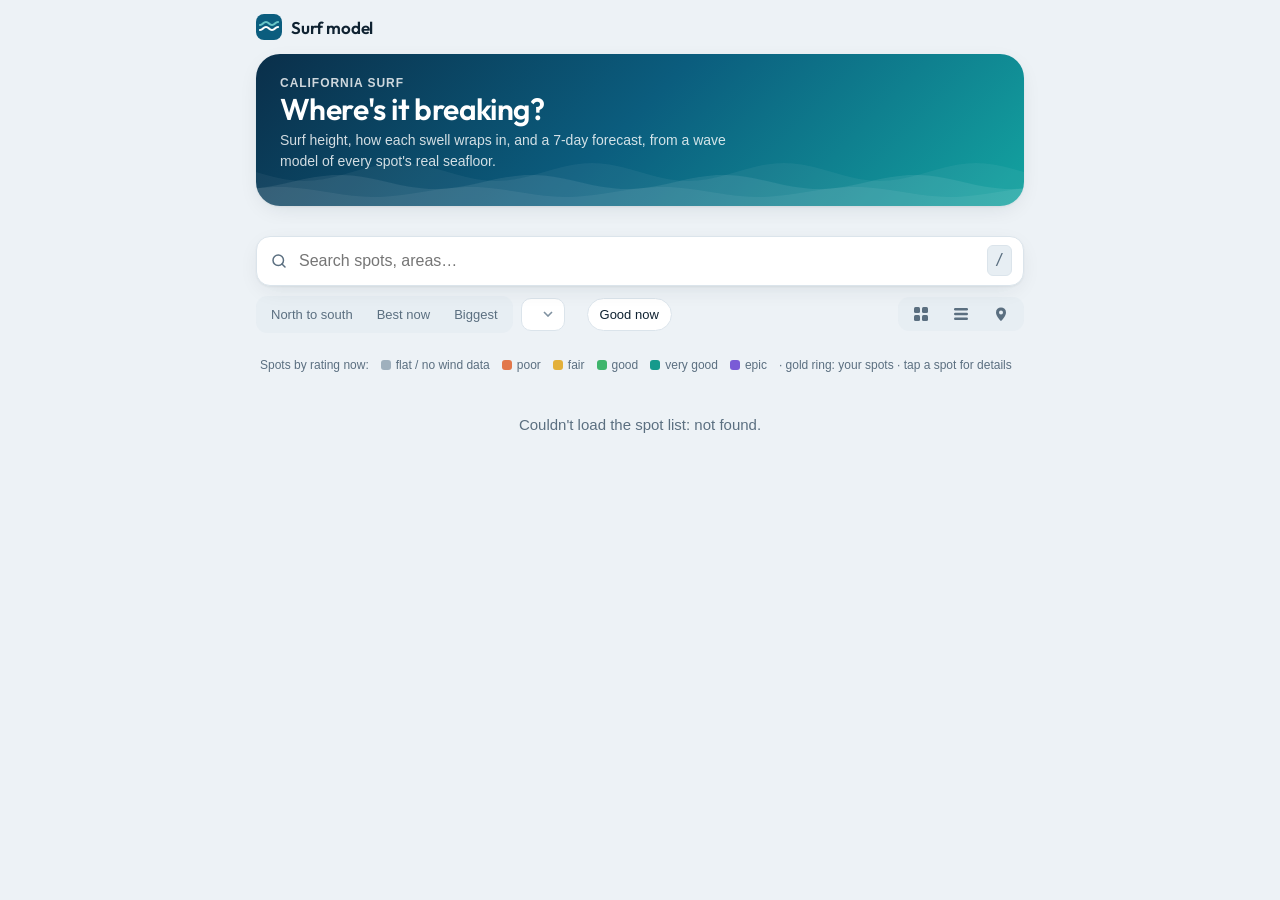
==== commit 4b89190d: "Map view of all spots, drawn from the model's own depth grids - products/overview.py: every region's" ====
--- a/web/index.html
+++ b/web/index.html
@@ -33,16 +33,19 @@
     <button class="chip good" id="good" aria-pressed="false">Good now</button>
     <span class="count" id="count"></span>
     <div class="seg views" role="group" aria-label="View">
-      <button data-view="cards" aria-label="Cards" title="Cards"><svg width="16" height="16" viewBox="0 0 16 16" aria-hidden="true"><rect x="1" y="1" width="6" height="6" rx="1.5"/><rect x="9" y="1" width="6" height="6" rx="1.5"/><rect x="1" y="9" width="6" height="6" rx="1.5"/><rect x="9" y="9" width="6" height="6" rx="1.5"/></svg></button><button data-view="list" aria-label="List" title="List"><svg width="16" height="16" viewBox="0 0 16 16" aria-hidden="true"><rect x="1" y="2" width="14" height="2.4" rx="1.2"/><rect x="1" y="6.8" width="14" height="2.4" rx="1.2"/><rect x="1" y="11.6" width="14" height="2.4" rx="1.2"/></svg></button>
+      <button data-view="cards" aria-label="Cards" title="Cards"><svg width="16" height="16" viewBox="0 0 16 16" aria-hidden="true"><rect x="1" y="1" width="6" height="6" rx="1.5"/><rect x="9" y="1" width="6" height="6" rx="1.5"/><rect x="1" y="9" width="6" height="6" rx="1.5"/><rect x="9" y="9" width="6" height="6" rx="1.5"/></svg></button><button data-view="list" aria-label="List" title="List"><svg width="16" height="16" viewBox="0 0 16 16" aria-hidden="true"><rect x="1" y="2" width="14" height="2.4" rx="1.2"/><rect x="1" y="6.8" width="14" height="2.4" rx="1.2"/><rect x="1" y="11.6" width="14" height="2.4" rx="1.2"/></svg></button><button data-view="map" aria-label="Map" title="Map"><svg width="16" height="16" viewBox="0 0 16 16" aria-hidden="true"><path d="M8 15s5-4.6 5-8.6A5 5 0 0 0 3 6.4C3 10.4 8 15 8 15zm0-6.6a2 2 0 1 1 0-4 2 2 0 0 1 0 4z" fill-rule="evenodd"/></svg></button>
     </div>
   </div>
 </div>
+<div id="mapview" class="ovmap" hidden></div>
+<div id="maplegend" class="wx-key maplegend" hidden><span>Spots by rating now:</span><span style="--c:#9fb0bd"><i></i>flat / no wind data</span><span style="--c:#e2774a"><i></i>poor</span><span style="--c:#e3b03a"><i></i>fair</span><span style="--c:#3fb56c"><i></i>good</span><span style="--c:#159a8c"><i></i>very good</span><span style="--c:#7a5bd6"><i></i>epic</span><span>· gold ring: your spots · tap a spot for details</span></div>
 <div id="list"><p class="status">Loading…</p></div>
 <div id="foot"></div>
 </main>
 <script src="config.js"></script>
 <script src="js/data.js"></script>
 <script src="js/surf.js"></script>
+<script src="js/overview.js"></script>
 <script src="js/home.js"></script>
 </body>
 </html>
--- a/web/css/spot.css
+++ b/web/css/spot.css
@@ -296,3 +296,23 @@
   .crumbs{overflow:hidden}
   .crumbs .crumb{overflow:hidden;text-overflow:ellipsis}
 }
+/* ---------- spot list map view ---------- */
+.ovmap{position:relative;height:min(72vh,680px);min-height:380px;margin-top:16px;border-radius:20px;overflow:hidden;border:1px solid var(--line);background:var(--chip);box-shadow:var(--shadow)}
+.ov-svg{display:block;width:100%;height:100%;touch-action:none;cursor:grab;user-select:none;-webkit-user-select:none}
+.ov-svg.grabbing{cursor:grabbing}
+.ov-mk{cursor:pointer;outline:none}
+.ov-label{pointer-events:none}
+.ov-zoom{position:absolute;right:12px;top:12px;display:flex;flex-direction:column;gap:6px}
+.ov-zoom button{width:36px;height:36px;border-radius:11px;border:1px solid var(--line);background:var(--card);color:var(--text);font:600 18px/1 inherit;cursor:pointer;display:grid;place-items:center;box-shadow:0 2px 8px rgba(15,34,49,.16)}
+.ov-card{position:absolute;left:12px;right:12px;bottom:12px;max-width:420px;padding:14px 16px;border-radius:16px;background:var(--card);border:1px solid var(--line);box-shadow:0 12px 32px -10px rgba(15,34,49,.45)}
+.ov-x{position:absolute;right:8px;top:6px;width:28px;height:28px;border:0;border-radius:50%;background:transparent;color:var(--muted);font-size:20px;cursor:pointer}
+.ov-head{display:flex;justify-content:space-between;align-items:flex-start;gap:10px;padding-right:22px}
+.ov-head b{display:block;font:600 18px/1.2 var(--display)}
+.ov-head small{font-size:12px;color:var(--muted)}
+.ov-ft{font:600 28px/1 var(--display);white-space:nowrap}
+.ov-ft small{font-size:12px;color:var(--muted);margin-left:2px}
+.ov-meta{display:flex;flex-wrap:wrap;gap:6px 12px;margin-top:8px;font-size:12.5px;color:var(--muted);align-items:center}
+.ov-meta span{display:inline-flex;align-items:center;gap:5px}
+.ov-open{display:inline-block;margin-top:12px;padding:8px 14px;border-radius:10px;background:var(--accent);color:#fff;font-weight:600;font-size:13px;text-decoration:none}
+.maplegend{margin:10px 4px 0}
+@media (max-width:560px){.ovmap{height:66vh;margin-top:12px;border-radius:16px}.ov-card{left:8px;right:8px;bottom:8px}}
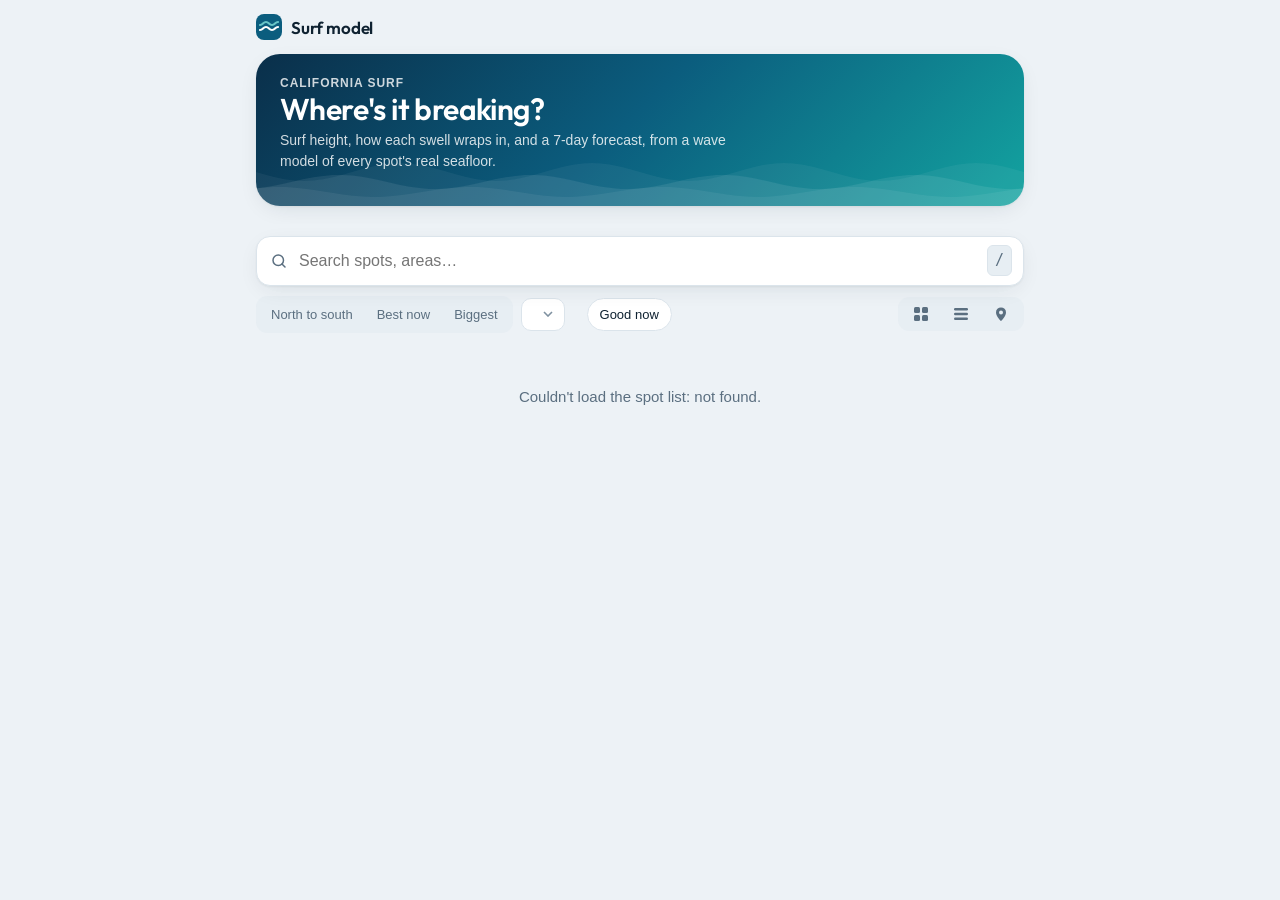
==== commit 0c309d5b: "One color system: color means the surf rating, nothing else - Rating colors are now one hue that dee" ====
--- a/web/index.html
+++ b/web/index.html
@@ -38,7 +38,7 @@
   </div>
 </div>
 <div id="mapview" class="ovmap" hidden></div>
-<div id="maplegend" class="wx-key maplegend" hidden><span>Spots by rating now:</span><span style="--c:#9fb0bd"><i></i>flat / no wind data</span><span style="--c:#e2774a"><i></i>poor</span><span style="--c:#e3b03a"><i></i>fair</span><span style="--c:#3fb56c"><i></i>good</span><span style="--c:#159a8c"><i></i>very good</span><span style="--c:#7a5bd6"><i></i>epic</span><span>· gold ring: your spots · tap a spot for details</span></div>
+<div id="maplegend" class="maplegend" hidden>Pins show each spot's height; filled pins rate good or better. ★ your spots · tap a spot for details.</div>
 <div id="list"><p class="status">Loading…</p></div>
 <div id="foot"></div>
 </main>
--- a/web/css/spot.css
+++ b/web/css/spot.css
@@ -213,7 +213,7 @@
 .chip{font:inherit;font-size:13px;font-weight:500;padding:6px 12px;border-radius:99px;border:1px solid var(--line);background:var(--card);color:var(--text);cursor:pointer;transition:background .15s,border-color .15s,color .15s}
 .chip:hover{border-color:var(--accent)}
 .chip.on{background:var(--text);color:var(--card);border-color:var(--text)}
-.chip.good.on{background:#3fb56c;border-color:#3fb56c;color:#fff}
+.chip.good.on{background:var(--r3);border-color:var(--r3);color:#fff}
 .count{font-size:12px;color:var(--muted);margin-left:auto}
 .views svg{display:block;fill:currentColor}
 .views button{padding:6px 10px}
@@ -316,3 +316,31 @@
 .ov-open{display:inline-block;margin-top:12px;padding:8px 14px;border-radius:10px;background:var(--accent);color:#fff;font-weight:600;font-size:13px;text-decoration:none}
 .maplegend{margin:10px 4px 0}
 @media (max-width:560px){.ovmap{height:66vh;margin-top:12px;border-radius:16px}.ov-card{left:8px;right:8px;bottom:8px}}
+/* map view: relief look */
+:root{--ov-coast:rgba(92,80,52,.55);--ov-halo:rgba(255,255,255,.88);--ov-region:#eaf4fa;--ov-bg:#e7edf1}
+@media (prefers-color-scheme:dark){:root:not([data-theme="light"]){--ov-coast:rgba(225,232,236,.32);--ov-halo:rgba(8,20,30,.85);--ov-region:#b8d6e8;--ov-bg:#0a1620}}
+:root[data-theme="dark"]{--ov-coast:rgba(225,232,236,.32);--ov-halo:rgba(8,20,30,.85);--ov-region:#9cc3dc;--ov-bg:#0a1620}
+.ovmap{background:radial-gradient(120% 90% at 30% 40%,color-mix(in srgb,var(--ov-bg) 70%,var(--accent) 6%),var(--ov-bg))}
+.ov-svg image{image-rendering:auto}
+.ov-mk{transition:opacity .15s}
+.ov-name{pointer-events:none}
+.ov-scale{position:absolute;left:14px;bottom:14px;display:flex;align-items:center;gap:7px;font-size:11px;font-weight:600;color:var(--text);background:color-mix(in srgb,var(--card) 82%,transparent);backdrop-filter:blur(6px);padding:5px 9px;border-radius:9px;pointer-events:none}
+.ov-scale i{display:block;height:6px;border:2px solid currentColor;border-top:0;border-radius:0 0 2px 2px}
+.ov-card:not([hidden])~.ov-scale,.ovmap:has(.ov-card:not([hidden])) .ov-scale{display:none}
+/* ---------- one color system: color = the surf rating; heights and wind are neutral ---------- */
+.spot .ft,.l-ft,.n-ft,.ov-ft{color:var(--text)}
+.sizeword{padding:4px 11px}
+.wtag{background:rgba(255,255,255,.16);color:inherit;font-weight:600}
+.tag .arrow,.n-wind .arrow,.ov-meta .arrow{color:var(--muted)}
+.tag.wind{color:var(--text)}
+.day{background:var(--card)}
+.day::after{background:var(--sz,var(--line))}
+.day.on{border-color:var(--text);box-shadow:0 0 0 1px var(--text)}
+.spark .bar.unrated{background:var(--muted);opacity:.3}
+.rt>span:last-child,.n-meta>span:not(.n-wind){color:var(--text)}
+.maplegend{margin:10px 4px 0;font-size:12px;color:var(--muted)}
+.maplegend[hidden]{display:none}
+/* the rating ramp: one hue, more prominent = better surf (darker on light, brighter on dark) */
+:root{--r0:#d3dbe0;--r1:#b3c8d1;--r2:#7bbccb;--r3:#2c9db0;--r4:#137b93;--r5:#2f3f93;--r-ink:#fff}
+@media (prefers-color-scheme:dark){:root:not([data-theme="light"]){--r0:#2a3843;--r1:#3a5361;--r2:#3e7e8e;--r3:#3db3c6;--r4:#79d6e2;--r5:#b3bcff;--r-ink:#07131c}}
+:root[data-theme="dark"]{--r0:#2a3843;--r1:#3a5361;--r2:#3e7e8e;--r3:#3db3c6;--r4:#79d6e2;--r5:#b3bcff;--r-ink:#07131c}
